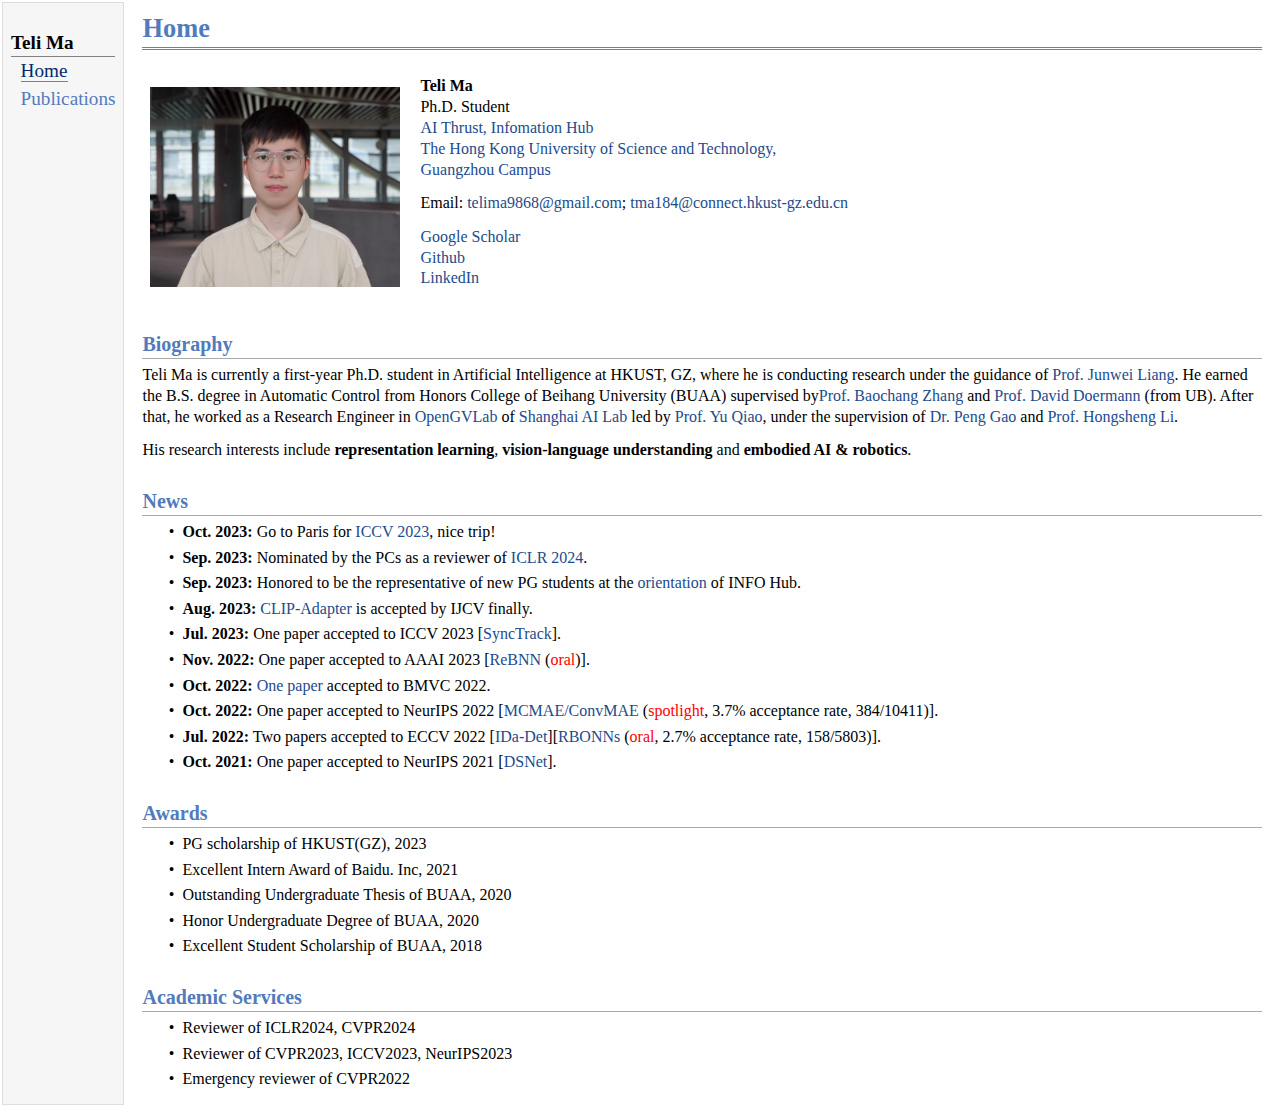
==== index.html @ d17ddd0e "update" ====
<!DOCTYPE html PUBLIC "-//W3C//DTD XHTML 1.1//EN"
  "http://www.w3.org/TR/xhtml11/DTD/xhtml11.dtd">
<html xmlns="http://www.w3.org/1999/xhtml" xml:lang="en">
<head>
<meta name="generator" content="jemdoc, see http://jemdoc.jaboc.net/" />
<meta http-equiv="Content-Type" content="text/html;charset=utf-8" />
<link rel="stylesheet" href="jemdoc.css" type="text/css" />
<link rel="shortcut icon" type="image/x-icon" href="misc/UST.svg.png" />
<title>Teli Ma</title>
</head>
<body>
<table summary="Table for page layout." id="tlayout">
<tr valign="top">
<td id="layout-menu">
<div class="menu-category">Teli Ma</div>
<div class="menu-item"><a href="index.html" class="current">Home</a></div>
<!-- <div class="menu-item"><a href="experience.html">Experience</a></div> -->
<!-- <div class="menu-item"><a href="research.html">Research</a></div> -->
<!-- <div class="menu-item"><a href="awards.html">Awards</a></div> -->
<div class="menu-item"><a href="publications.html">Publications</a></div>
<!-- <div class="menu-item"><a href="teaching.html">Teaching</a></div>
<div class="menu-item"><a href="activities.html">Activities</a></div> -->
</td>
<td id="layout-content">
<div id="toptitle">
<h1>Home</h1>
</div>
</div>
<table class="imgtable"><tr><td>
<img src="misc/profile_teli1.JPG" alt="alt text" width="250px" height="200px" />&nbsp; 
<!-- 155,210 -->
</td>
<td align="left"><p><b>Teli Ma</b><br />
Ph.D. Student <br />
<a href="https://www.hkust-gz.edu.cn/academics/hubs-and-thrust-areas/information-hub/artificial-intelligence/">AI Thrust,</a>
<a href="https://www.hkust-gz.edu.cn/academics/hubs-and-thrust-areas/information-hub/">Infomation Hub</a> <br />
<a href="https://www.hkust-gz.edu.cn/">The Hong Kong University of Science and Technology, <br />Guangzhou Campus</a></p>
<p>
Email: <a href="mailto:telima9868@gmail.com">telima9868@gmail.com</a>; <a href="mailto:tma184@connect.hkust-gz.edu.cn">tma184@connect.hkust-gz.edu.cn</a><br />
</p>
<p><a href="https://scholar.google.com/citations?user=arny77IAAAAJ&hl=en&oi=ao">Google Scholar</a><br />
<a href="https://github.com/TeleeMa">Github</a><br />
<a href="https://www.linkedin.com/in/teli-ma-538a66127/">LinkedIn</a><br /></p>
</td></tr></table>
<h2>Biography</h2>
<p>Teli Ma is currently a first-year Ph.D. student in Artificial Intelligence at HKUST, GZ, where he is conducting research under the guidance of <a href="https://junweiliang.me/index.html">Prof. Junwei Liang</a>. 
  He earned the B.S. degree in Automatic Control from Honors College of Beihang University (BUAA) supervised by<a href="https://shi.buaa.edu.cn/mpl/en/index.htm">Prof. Baochang Zhang</a> 
  and <a href="https://cse.buffalo.edu/~doermann/">Prof. David Doermann</a> (from UB). 
  After that, he worked as a Research Engineer in <a href="https://opengvlab.shlab.org.cn/">OpenGVLab</a> of <a href="https://www.shlab.org.cn/">Shanghai AI Lab</a> 
  led by <a href="https://mmlab.siat.ac.cn/yuqiao/">Prof. Yu Qiao</a>, 
  under the supervision of <a href="https://gaopengcuhk.github.io/">Dr. Peng Gao</a> and <a href="https://www.ee.cuhk.edu.hk/~hsli/">Prof. Hongsheng Li</a>.
  </p>
  
<p>His research interests include <b>representation learning</b>, <b>vision-language understanding</b> and <b>embodied AI & robotics</b>.</p>
<!-- <div class="infoblock">
<div class="blockcontent"> -->
<h2>News</h2>
<ul>
  <li><p><b>Oct. 2023:</b> Go to Paris for <a href="https://iccv2023.thecvf.com/main.conference.program-107.php">ICCV 2023</a>, nice trip!</a> <br></p></li>
  <li><p><b>Sep. 2023:</b> Nominated by the PCs as a reviewer of <a href="https://iclr.cc/">ICLR 2024</a>. <br></p></li>
  <li><p><b>Sep. 2023:</b> Honored to be the representative of new PG students at the <a href="misc/IMG_9738.JPG">orientation</a> of INFO Hub. <br></p></li>
  <li><p> <b>Aug. 2023:</b> <a href="https://arxiv.org/pdf/2110.04544.pdf">CLIP-Adapter</a> is accepted by IJCV finally. <br></p></li>
  <li><p><b>Jul. 2023:</b> One paper accepted to ICCV 2023 [<a href="https://arxiv.org/pdf/2308.12549.pdf">SyncTrack</a>]. <br></p></li> 
  <li><p><b>Nov. 2022:</b> One paper accepted to AAAI 2023 [<a href="https://arxiv.org/pdf/2302.00956.pdf">ReBNN</a> (<font color="red">oral</font>)]. <br></p></li> 
  <li><p><b>Oct. 2022:</b> <a href="https://bmvc2022.mpi-inf.mpg.de/0481.pdf">One paper</a> accepted to BMVC 2022. <br></p></li>
  <li><p><b>Oct. 2022:</b> One paper accepted to NeurIPS 2022 [<a href="https://proceedings.neurips.cc/paper_files/paper/2022/file/e7938ede51225b490bb69f7b361a9259-Paper-Conference.pdf">MCMAE/ConvMAE</a> (<font color="red">spotlight</font>, 3.7% acceptance rate, 384/10411)]. <br></p></li>
  <li><p><b>Jul. 2022:</b> Two papers accepted to ECCV 2022 [<a href="https://link.springer.com/chapter/10.1007/978-3-031-20083-0_21">IDa-Det</a>][<a href="https://link.springer.com/chapter/10.1007/978-3-031-20053-3_2">RBONNs</a> (<font color="red">oral</font>, 2.7% acceptance rate, 158/5803)]. <br></p></li> 
  <li><p><b>Oct. 2021:</b> One paper accepted to NeurIPS 2021 [<a href="https://proceedings.neurips.cc/paper_files/paper/2021/file/d56b9fc4b0f1be8871f5e1c40c0067e7-Paper.pdf">DSNet</a>]. <br></p></li>
</ul>

<h2>Awards</h2>
<ul>
<li><p>PG scholarship of HKUST(GZ), 2023 <br></p></li>
<li><p>Excellent Intern Award of Baidu. Inc, 2021 <br></p></li>
<li><p>Outstanding Undergraduate Thesis of BUAA, 2020 <br></p></li>
<li><p>Honor Undergraduate Degree of BUAA, 2020 <br></p></li>
<li><p>Excellent Student Scholarship of BUAA, 2018
</p></li>
</ul>



<h2>Academic Services</h2>
<ul>
  <li><p>Reviewer of ICLR2024, CVPR2024<br></p></li>
<li><p>Reviewer of CVPR2023, ICCV2023, NeurIPS2023<br></p></li>
<li><p>Emergency reviewer of CVPR2022<br></p></li>
</ul>



</div></div>
</tr>
</table>
</body>
</html>
---- jemdoc.css ----
/* Default css file for jemdoc. */

table#tlayout {
    border: none;
    border-collapse: separate;
    background: white;
}

body {
	background: white;
	font-family: Georgia, serif;
	padding-bottom: 8px;
	margin: 0;
	width: auto;
	max-width: 1500px;
	/*min-width: 600px;*/
	word-wrap: normal;
}

#layout-menu {
	background: #f6f6f6;
	border: 1px solid #dddddd;
	padding-top: 0.5em;
	padding-left: 8px;
	padding-right: 8px;
	font-size: 1.2em;
	width: auto;
	white-space: nowrap;
    text-align: left;
    vertical-align: top;
}

#layout-menu td {
	background: #f4f4f4;
    vertical-align: top;
}

#layout-content {
	padding-top: 0.0em;
	padding-left: 1.0em;
	padding-right: 1.0em;
    border: none;
    background: white;
    text-align: left;
    vertical-align: top;
    width: auto;
    max-width: 1200px;
    /*min-width: 600px;*/
}

#layout-menu a {
	line-height: 1.5em;
	margin-left: 0.5em;
}

tt {
    background: #ffffdd;
}

pre, tt {
	font-size: 90%;
	font-family: monaco, monospace;
}

a, a > tt {
	color: #224b8d;
	text-decoration: none;
	target-name:new;
	target-new:tab;
}

a:hover {
	border-bottom: 1px gray dotted;
}

#layout-menu a.current:link, #layout-menu a.current:visited {
	color: #022b6d;
	border-bottom: 1px gray solid;
}
#layout-menu a:link, #layout-menu a:visited, #layout-menu a:hover {
	color: #527bbd;
	text-decoration: none;
}
#layout-menu a:hover {
	text-decoration: none;
}

div.menu-category {
	border-bottom: 1px solid gray;
	margin-top: 0.8em;
	padding-top: 0.2em;
	padding-bottom: 0.1em;
	font-weight: bold;
}

div.menu-item {
	padding-left: 16px;
	text-indent: -16px;
}

div#toptitle {
	padding-bottom: 0.2em;
	margin-bottom: 1.5em;
	border-bottom: 3px double gray;
}

/* Reduce space if we begin the page with a title. */
div#toptitle + h2, div#toptitle + h3 {
	margin-top: -0.7em;
}

div#subtitle {
	margin-top: 0.0em;
	margin-bottom: 0.0em;
	padding-top: 0em;
	padding-bottom: 0.1em;
}

em {
	font-style: italic;
}

strong {
	font-weight: bold;
}

h1, h2, h3 {
	color: #527bbd;
	margin-top: 0.7em;
	margin-bottom: 0.3em;
	padding-bottom: 0.2em;
	line-height: 1.0;
	padding-top: 0.5em;
	border-bottom: 1px solid #aaaaaa;
}

h1 {
	font-size: 165%;
}

h2 {
	padding-top: 0.8em;
	font-size: 125%;
}

h2 + h3 {
    padding-top: 0.2em;
}

h3 {
	font-size: 110%;
	border-bottom: none;
}

p {
	margin-top: 0.0em;
	margin-bottom: 0.8em;
	padding: 0;
	line-height: 1.3;
}

pre {
	padding: 0;
	margin: 0;
}

div#footer {
	font-size: small;
	border-top: 1px solid #c0c0c0;
	padding-top: 0.1em;
	margin-top: 4.0em;
	color: #c0c0c0;
}

div#footer a {
	color: #80a0b0;
}

div#footer-text {
	float: left;
	padding-bottom: 8px;
}

ul, ol, dl {
	margin-top: 0.2em;
	padding-top: 0;
	margin-bottom: 0.8em;
}

dt {
	margin-top: 0.5em;
	margin-bottom: 0;
}

dl {
	margin-left: 20px;
}

dd {
	color: #222222;
}

dd > *:first-child {
	margin-top: 0;
}

ul {
	list-style-position: outside;
	list-style-type: "\2022\ \ ";
}

/*ul {list-style: none}

li::before {content: "\2022"; color: black;
  /*display: inline-block; width: 1em;*/
  /*margin-left: -1em*/
}
*/
p + ul, p + ol {
	margin-top: -0.5em;
}

li ul, li ol {
	margin-top: -0.3em;
}

ol {
	list-style-position: outside;
	list-style-type: decimal;
}

li p, dd p {
	margin-bottom: 0.3em;
}


ol ol {
	list-style-type: lower-alpha;
}

ol ol ol {
	list-style-type: lower-roman;
}

p + div.codeblock {
	margin-top: -0.6em;
}

div.codeblock, div.infoblock {
	margin-right: 0%;
	margin-top: 1.2em;
	margin-bottom: 1.3em;
}

div.blocktitle {
	font-weight: bold;
	color: #cd7b62;
	margin-top: 1.2em;
	margin-bottom: 0.1em;
}

div.blockcontent {
	border: 1px solid silver;
	padding: 0.3em 0.5em;
}

div.infoblock > div.blockcontent {
	background: #ffffee;
}

div.blockcontent p + ul, div.blockcontent p + ol {
	margin-top: 0.4em;
}

div.infoblock p {
	margin-bottom: 0em;
}

div.infoblock li p, div.infoblock dd p {
	margin-bottom: 0.5em;
}

div.infoblock p + p {
	margin-top: 0.8em;
}

div.codeblock > div.blockcontent {
	background: #f6f6f6;
}

span.pycommand {
	color: #000070;
}

span.statement {
	color: #008800;
}
span.builtin {
	color: #000088;
}
span.special {
	color: #990000;
}
span.operator {
	color: #880000;
}
span.error {
	color: #aa0000;
}
span.comment, span.comment > *, span.string, span.string > * {
	color: #606060;
}

@media print {
	#layout-menu { display: none; }
}

#fwtitle {
	margin: 2px;
}

#fwtitle #toptitle {
	padding-left: 0.5em;
	margin-bottom: 0.5em;
}

#layout-content h1:first-child, #layout-content h2:first-child, #layout-content h3:first-child {
	margin-top: -0.7em;
}

div#toptitle h1, #layout-content div#toptitle h1 {
	margin-bottom: 0.0em;
	padding-bottom: 0.1em;
	padding-top: 0;
	margin-top: 0.5em;
	border-bottom: none;
}

img.eq {
	padding: 0;
	padding-left: 0.1em;
	padding-right: 0.1em;
	margin: 0;
}

img.eqwl {
	padding-left: 2em;
	padding-top: 0.6em;
	padding-bottom: 0.2em;
	margin: 0;
}

table {
    border: 2px solid black;
    border-collapse: collapse;
}

td {
    padding: 2px;
    padding-left: 0.5em;
    padding-right: 0.5em;
    text-align: center;
    border: 1px solid gray;
}

table + table {
    margin-top: 1em;
}

tr.heading {
    font-weight: bold;
    border-bottom: 2px solid black;
}

img {
    border: none;
}

table.imgtable, table.imgtable td {
    border: none;
    text-align: left;
}
@viewport {
  width: device-width ;
  zoom: 1.0 ;
}
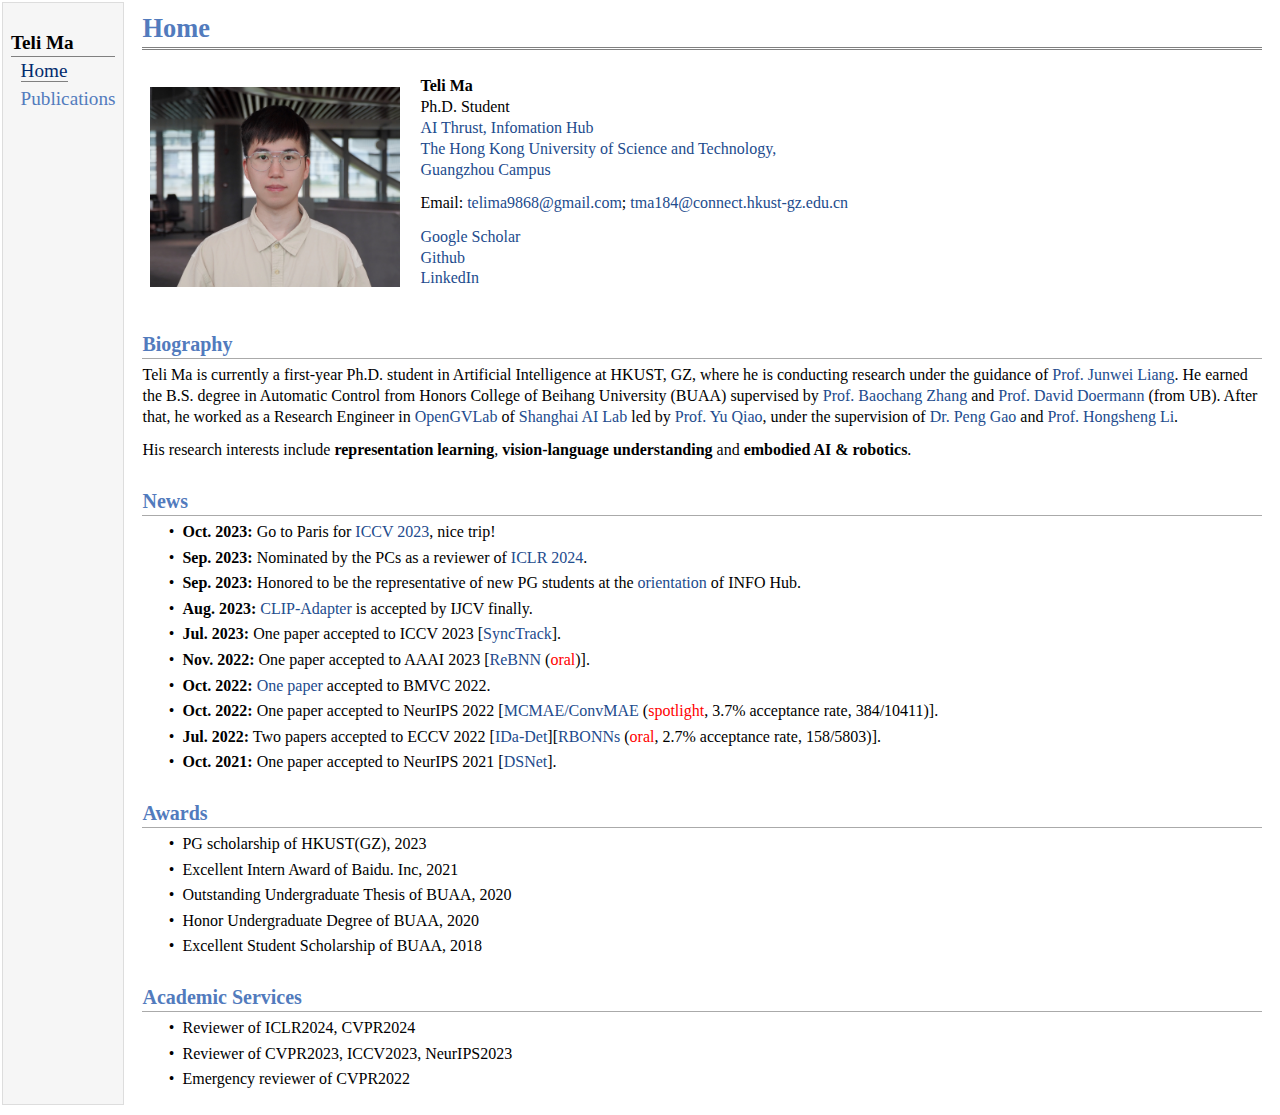
==== commit a2f65cf0: "update" ====
--- a/index.html
+++ b/index.html
@@ -44,7 +44,7 @@
 </td></tr></table>
 <h2>Biography</h2>
 <p>Teli Ma is currently a first-year Ph.D. student in Artificial Intelligence at HKUST, GZ, where he is conducting research under the guidance of <a href="https://junweiliang.me/index.html">Prof. Junwei Liang</a>. 
-  He earned the B.S. degree in Automatic Control from Honors College of Beihang University (BUAA) supervised by<a href="https://shi.buaa.edu.cn/mpl/en/index.htm">Prof. Baochang Zhang</a> 
+  He earned the B.S. degree in Automatic Control from Honors College of Beihang University (BUAA) supervised by <a href="https://shi.buaa.edu.cn/mpl/en/index.htm">Prof. Baochang Zhang</a> 
   and <a href="https://cse.buffalo.edu/~doermann/">Prof. David Doermann</a> (from UB). 
   After that, he worked as a Research Engineer in <a href="https://opengvlab.shlab.org.cn/">OpenGVLab</a> of <a href="https://www.shlab.org.cn/">Shanghai AI Lab</a> 
   led by <a href="https://mmlab.siat.ac.cn/yuqiao/">Prof. Yu Qiao</a>, 
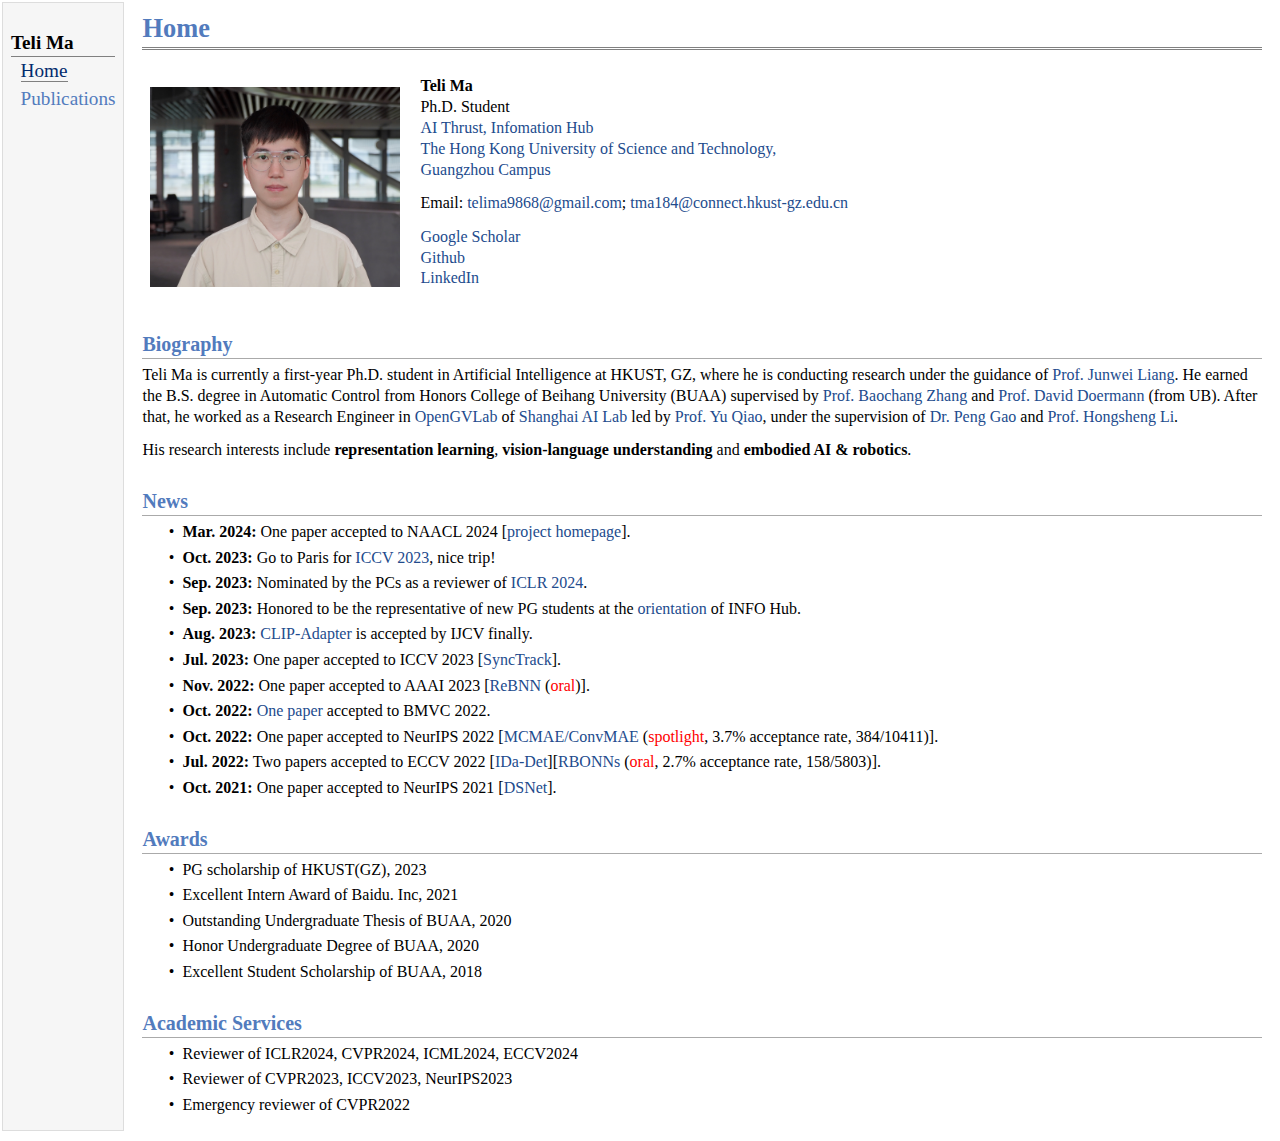
==== commit 2eb8fe3c: "update" ====
--- a/index.html
+++ b/index.html
@@ -56,6 +56,7 @@
 <div class="blockcontent"> -->
 <h2>News</h2>
 <ul>
+  <li><p><b>Mar. 2024:</b> One paper accepted to NAACL 2024 [<a href="projects/SADE/sade.html">project homepage</a>]. <br></p></li>
   <li><p><b>Oct. 2023:</b> Go to Paris for <a href="https://iccv2023.thecvf.com/main.conference.program-107.php">ICCV 2023</a>, nice trip!</a> <br></p></li>
   <li><p><b>Sep. 2023:</b> Nominated by the PCs as a reviewer of <a href="https://iclr.cc/">ICLR 2024</a>. <br></p></li>
   <li><p><b>Sep. 2023:</b> Honored to be the representative of new PG students at the <a href="misc/IMG_9738.JPG">orientation</a> of INFO Hub. <br></p></li>
@@ -82,7 +83,7 @@
 
 <h2>Academic Services</h2>
 <ul>
-  <li><p>Reviewer of ICLR2024, CVPR2024<br></p></li>
+  <li><p>Reviewer of ICLR2024, CVPR2024, ICML2024, ECCV2024<br></p></li>
 <li><p>Reviewer of CVPR2023, ICCV2023, NeurIPS2023<br></p></li>
 <li><p>Emergency reviewer of CVPR2022<br></p></li>
 </ul>
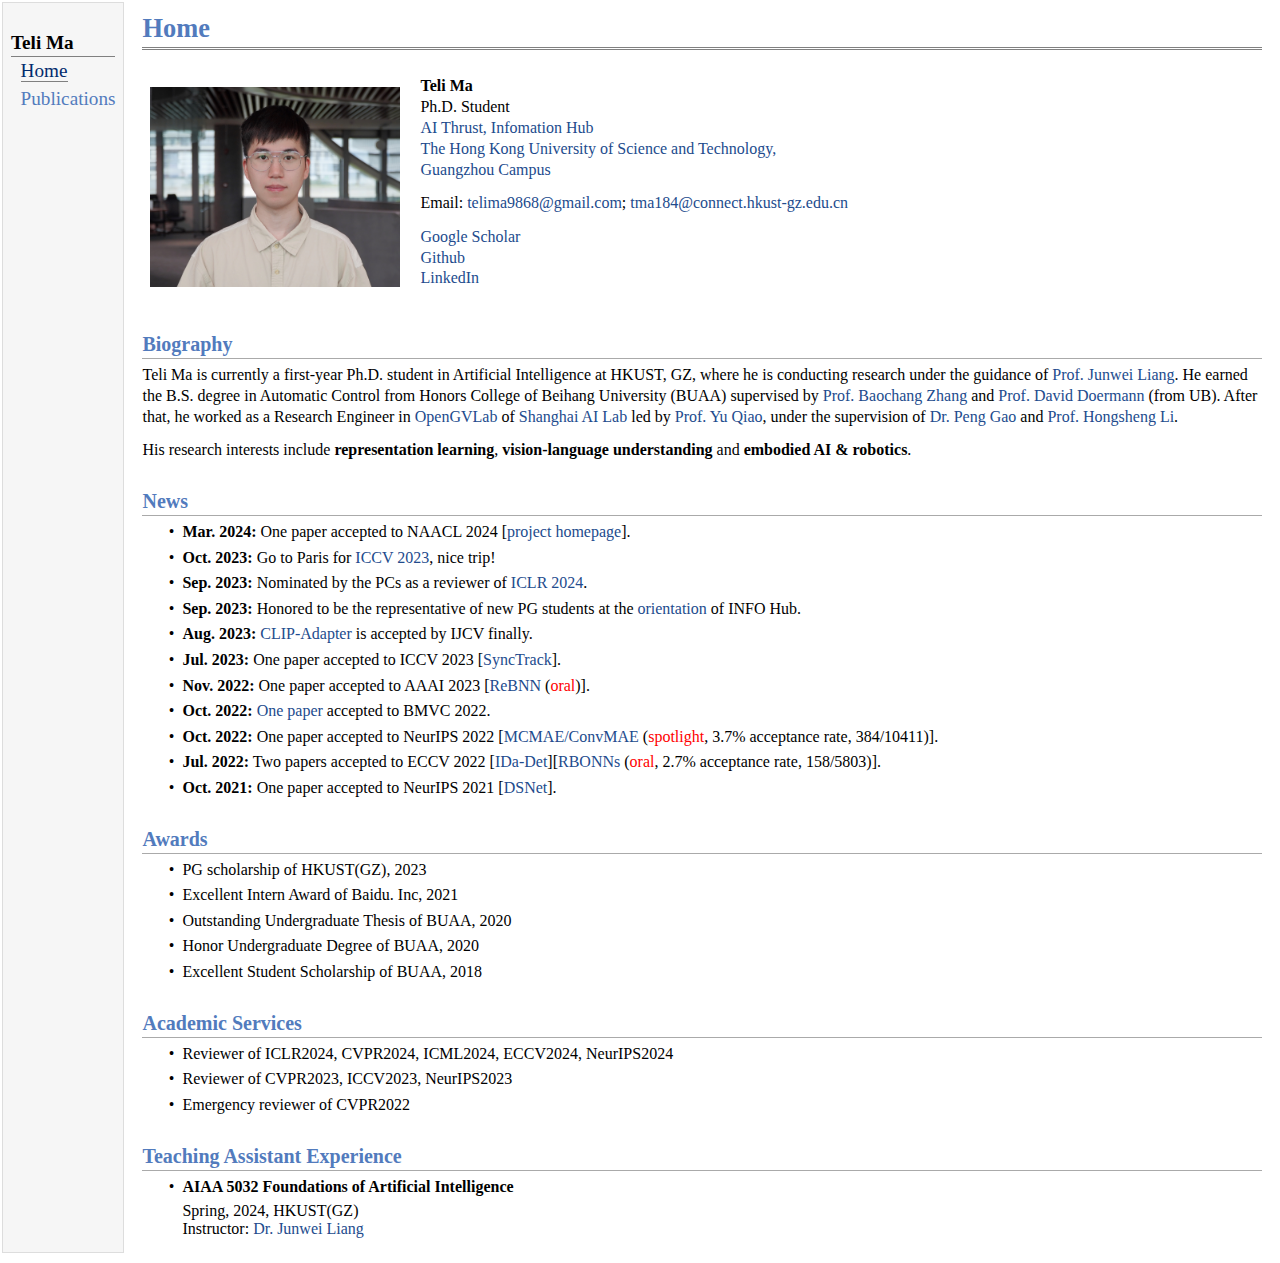
==== commit 0c159048: "TA" ====
--- a/index.html
+++ b/index.html
@@ -83,11 +83,17 @@
 
 <h2>Academic Services</h2>
 <ul>
-  <li><p>Reviewer of ICLR2024, CVPR2024, ICML2024, ECCV2024<br></p></li>
+  <li><p>Reviewer of ICLR2024, CVPR2024, ICML2024, ECCV2024, NeurIPS2024<br></p></li>
 <li><p>Reviewer of CVPR2023, ICCV2023, NeurIPS2023<br></p></li>
 <li><p>Emergency reviewer of CVPR2022<br></p></li>
 </ul>
 
+<h2>Teaching Assistant Experience</h2>
+<ul>
+<li><p><b>AIAA 5032 Foundations of Artificial Intelligence</b><br></p></li>
+Spring, 2024, HKUST(GZ) <br>
+Instructor: <a href="https://junweiliang.me/index.html">Dr. Junwei Liang</a>
+</ul>
 
 
 </div></div>
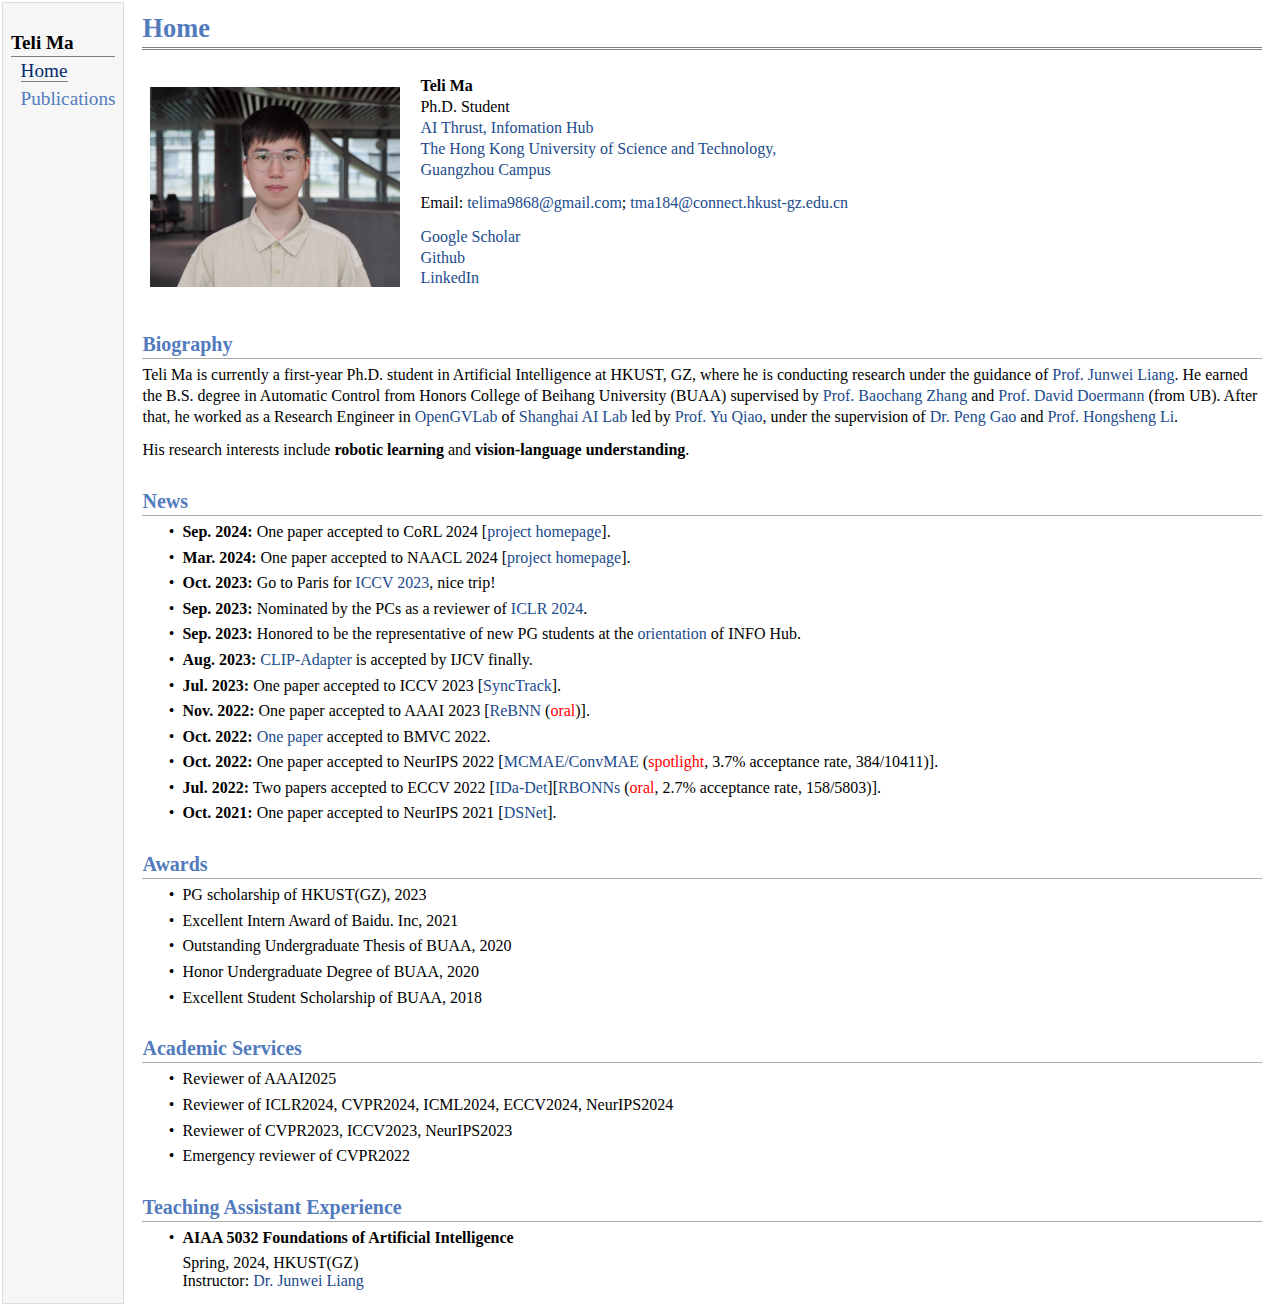
==== commit ecd5c06d: "sep2024" ====
--- a/index.html
+++ b/index.html
@@ -51,11 +51,12 @@
   under the supervision of <a href="https://gaopengcuhk.github.io/">Dr. Peng Gao</a> and <a href="https://www.ee.cuhk.edu.hk/~hsli/">Prof. Hongsheng Li</a>.
   </p>
   
-<p>His research interests include <b>representation learning</b>, <b>vision-language understanding</b> and <b>embodied AI & robotics</b>.</p>
+<p>His research interests include <b>robotic learning</b> and <b>vision-language understanding</b>.</p>
 <!-- <div class="infoblock">
 <div class="blockcontent"> -->
 <h2>News</h2>
 <ul>
+  <li><p><b>Sep. 2024:</b> One paper accepted to CoRL 2024 [<a href="projects/Sigma_Agent/index.html">project homepage</a>]. <br></p></li>
   <li><p><b>Mar. 2024:</b> One paper accepted to NAACL 2024 [<a href="projects/SADE/sade.html">project homepage</a>]. <br></p></li>
   <li><p><b>Oct. 2023:</b> Go to Paris for <a href="https://iccv2023.thecvf.com/main.conference.program-107.php">ICCV 2023</a>, nice trip!</a> <br></p></li>
   <li><p><b>Sep. 2023:</b> Nominated by the PCs as a reviewer of <a href="https://iclr.cc/">ICLR 2024</a>. <br></p></li>
@@ -83,7 +84,8 @@
 
 <h2>Academic Services</h2>
 <ul>
-  <li><p>Reviewer of ICLR2024, CVPR2024, ICML2024, ECCV2024, NeurIPS2024<br></p></li>
+<li><p>Reviewer of AAAI2025<br></p></li> 
+<li><p>Reviewer of ICLR2024, CVPR2024, ICML2024, ECCV2024, NeurIPS2024<br></p></li>
 <li><p>Reviewer of CVPR2023, ICCV2023, NeurIPS2023<br></p></li>
 <li><p>Emergency reviewer of CVPR2022<br></p></li>
 </ul>
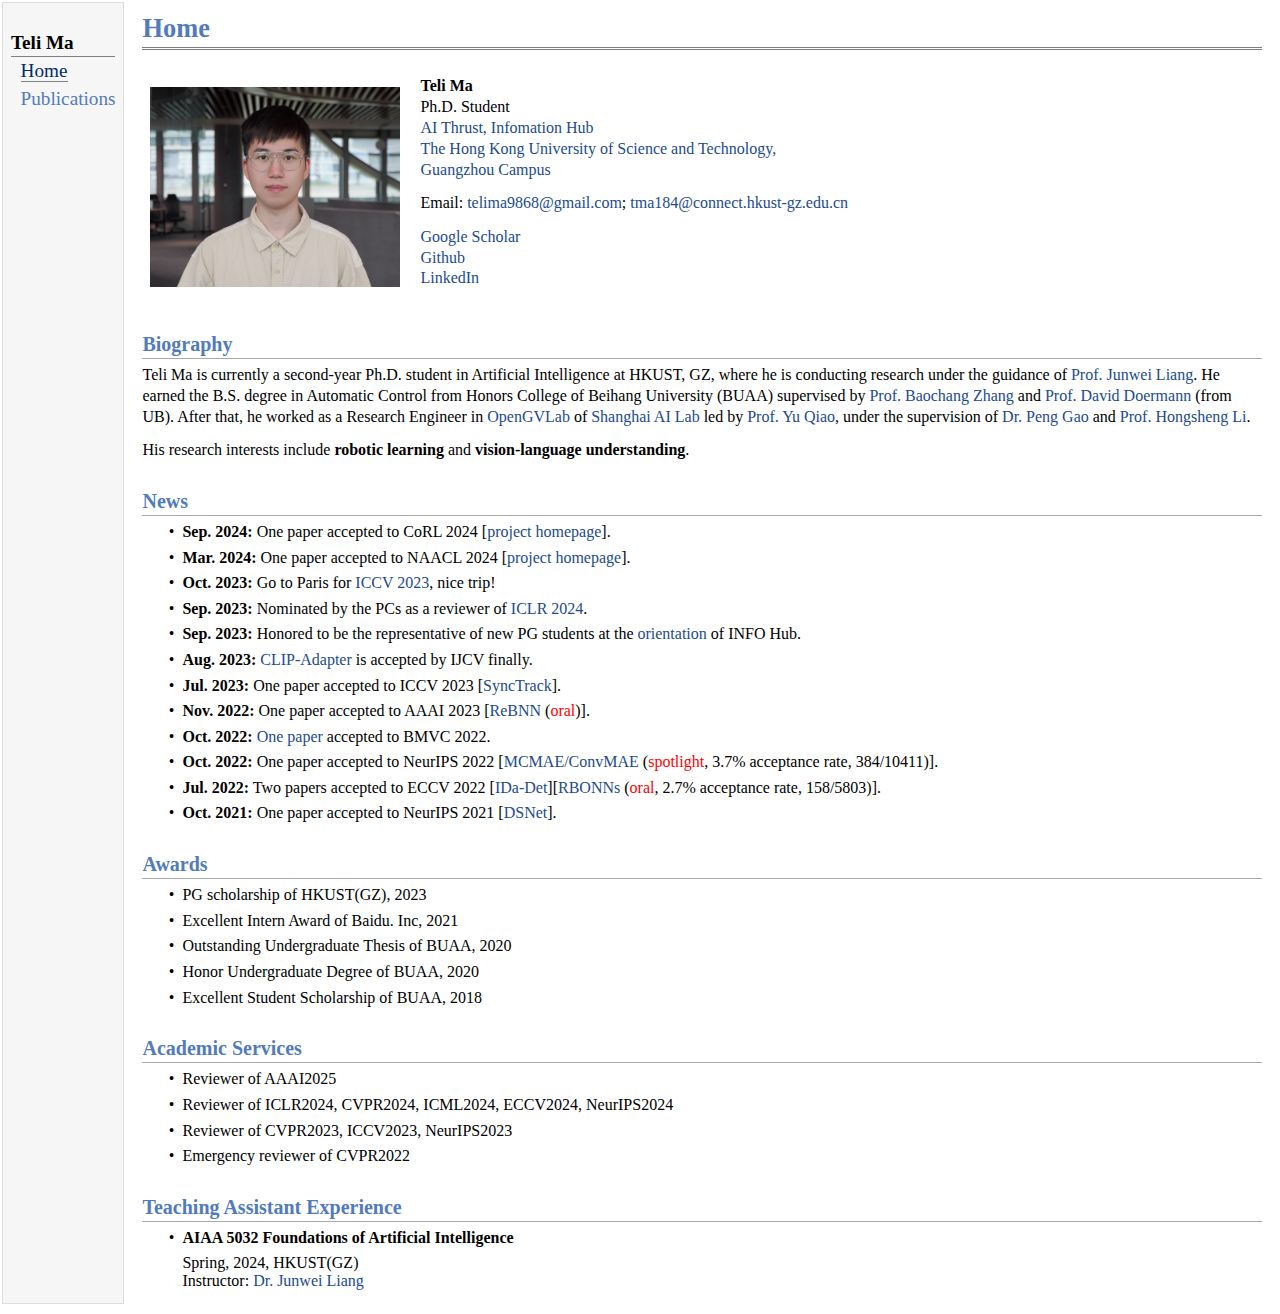
==== commit ce330754: "update" ====
--- a/index.html
+++ b/index.html
@@ -43,7 +43,7 @@
 <a href="https://www.linkedin.com/in/teli-ma-538a66127/">LinkedIn</a><br /></p>
 </td></tr></table>
 <h2>Biography</h2>
-<p>Teli Ma is currently a first-year Ph.D. student in Artificial Intelligence at HKUST, GZ, where he is conducting research under the guidance of <a href="https://junweiliang.me/index.html">Prof. Junwei Liang</a>. 
+<p>Teli Ma is currently a second-year Ph.D. student in Artificial Intelligence at HKUST, GZ, where he is conducting research under the guidance of <a href="https://junweiliang.me/index.html">Prof. Junwei Liang</a>. 
   He earned the B.S. degree in Automatic Control from Honors College of Beihang University (BUAA) supervised by <a href="https://shi.buaa.edu.cn/mpl/en/index.htm">Prof. Baochang Zhang</a> 
   and <a href="https://cse.buffalo.edu/~doermann/">Prof. David Doermann</a> (from UB). 
   After that, he worked as a Research Engineer in <a href="https://opengvlab.shlab.org.cn/">OpenGVLab</a> of <a href="https://www.shlab.org.cn/">Shanghai AI Lab</a> 
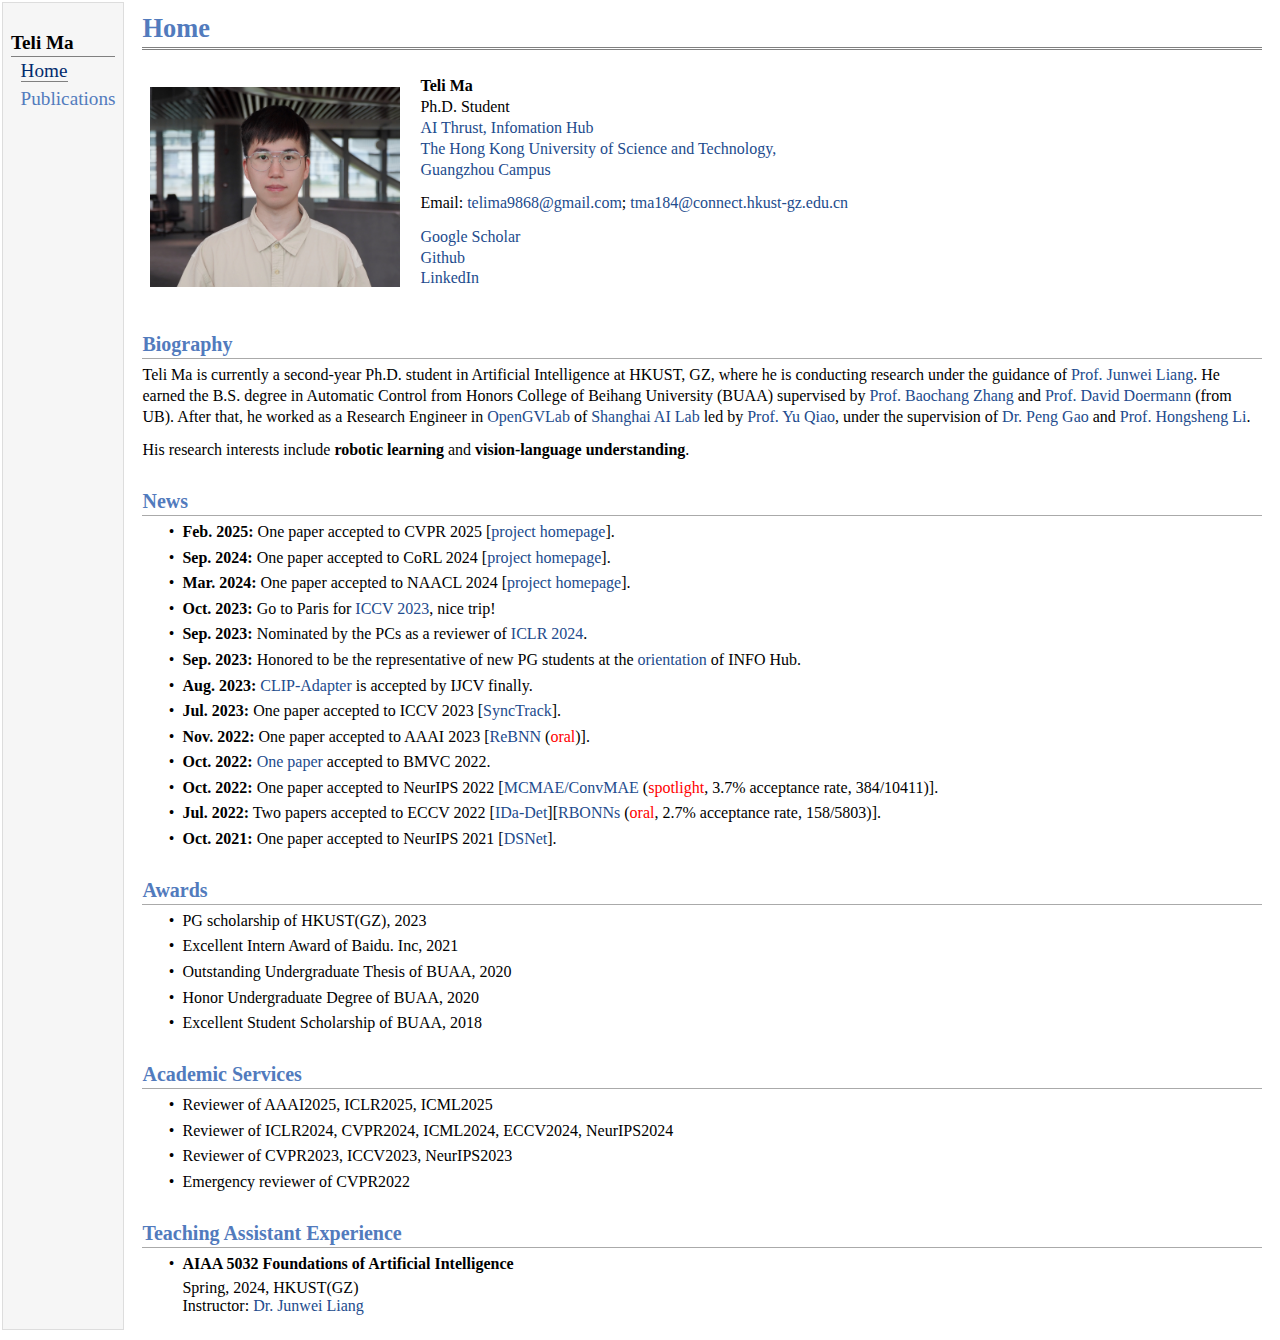
==== commit 834534c9: "update" ====
--- a/index.html
+++ b/index.html
@@ -17,7 +17,7 @@
 <!-- <div class="menu-item"><a href="experience.html">Experience</a></div> -->
 <!-- <div class="menu-item"><a href="research.html">Research</a></div> -->
 <!-- <div class="menu-item"><a href="awards.html">Awards</a></div> -->
-<div class="menu-item"><a href="publications.html">Publications</a></div>
+<div class="menu-item"><a href="publications2.html">Publications</a></div>
 <!-- <div class="menu-item"><a href="teaching.html">Teaching</a></div>
 <div class="menu-item"><a href="activities.html">Activities</a></div> -->
 </td>
@@ -56,6 +56,7 @@
 <div class="blockcontent"> -->
 <h2>News</h2>
 <ul>
+  <li><p><b>Feb. 2025:</b> One paper accepted to CVPR 2025 [<a href="https://jiaming-zhou.github.io/projects/HumanRobotAlign/">project homepage</a>]. <br></p></li>
   <li><p><b>Sep. 2024:</b> One paper accepted to CoRL 2024 [<a href="projects/Sigma_Agent/index.html">project homepage</a>]. <br></p></li>
   <li><p><b>Mar. 2024:</b> One paper accepted to NAACL 2024 [<a href="projects/SADE/sade.html">project homepage</a>]. <br></p></li>
   <li><p><b>Oct. 2023:</b> Go to Paris for <a href="https://iccv2023.thecvf.com/main.conference.program-107.php">ICCV 2023</a>, nice trip!</a> <br></p></li>
@@ -84,7 +85,7 @@
 
 <h2>Academic Services</h2>
 <ul>
-<li><p>Reviewer of AAAI2025<br></p></li> 
+<li><p>Reviewer of AAAI2025, ICLR2025, ICML2025<br></p></li> 
 <li><p>Reviewer of ICLR2024, CVPR2024, ICML2024, ECCV2024, NeurIPS2024<br></p></li>
 <li><p>Reviewer of CVPR2023, ICCV2023, NeurIPS2023<br></p></li>
 <li><p>Emergency reviewer of CVPR2022<br></p></li>
